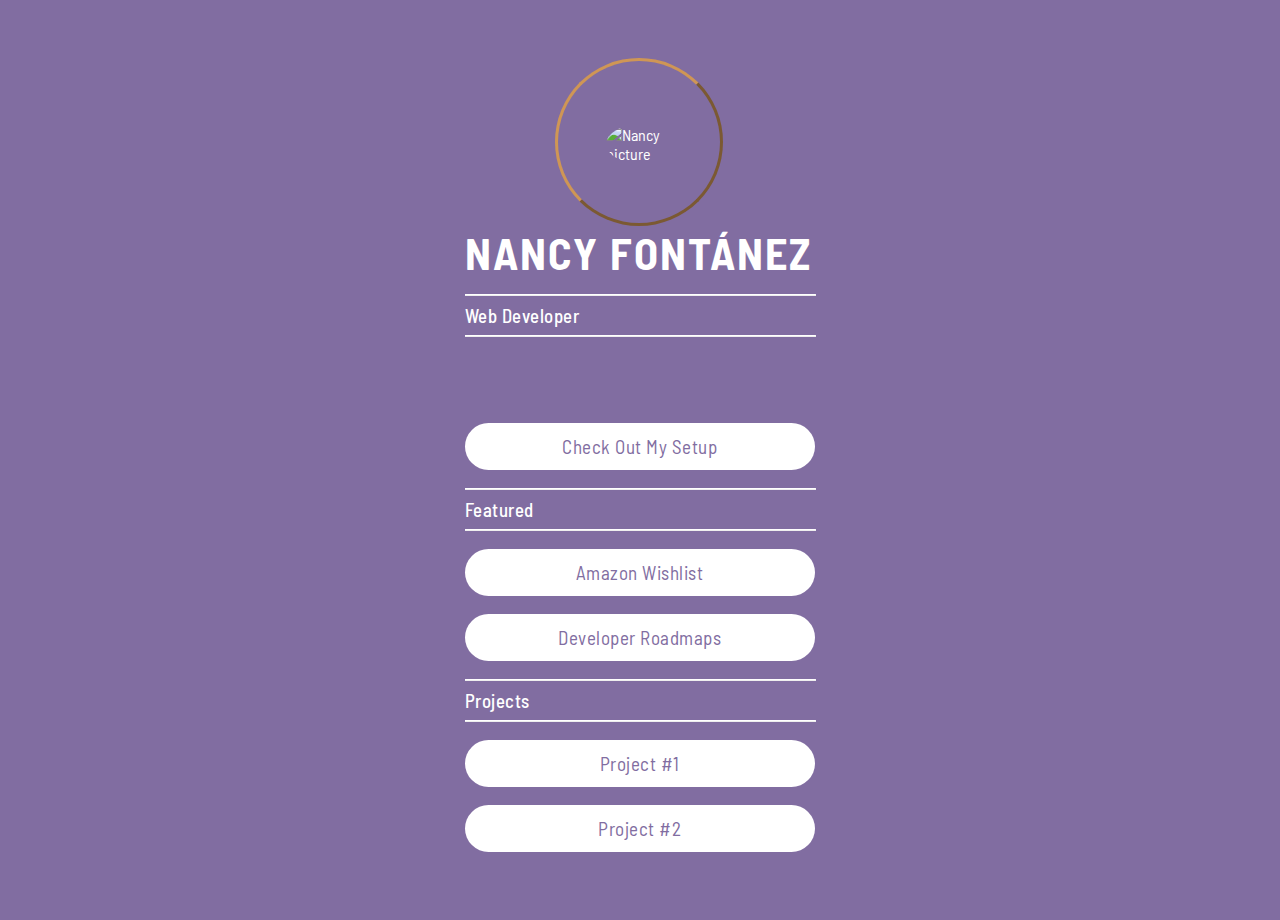
==== links.html @ f896f791 "Grammar Improvements" ====
<!DOCTYPE html>
<html lang="en">
<head>
    <!-- Google tag (gtag.js) -->
    <script async src="https://www.googletagmanager.com/gtag/js?id=G-HC5GZBPCSY"></script>
    <script>
        window.dataLayer = window.dataLayer || [];
        function gtag(){dataLayer.push(arguments);}
        gtag('js', new Date());

        gtag('config', 'G-HC5GZBPCSY');
    </script>
    <meta charset="UTF-8">
    <meta name="viewport" content="width=device-width, initial-scale=1.0">
    <meta http-equiv="X-UA-Compatible" content="ie=edge">
    <script src="https://kit.fontawesome.com/6dba53c399.js" crossorigin="anonymous"></script>
    <link href="https://fonts.googleapis.com/css2?family=Barlow+Semi+Condensed:wght@500;900&display=swap" rel="stylesheet">
    <link rel="stylesheet" href="/css/style.css" type="text/css">
    <title>Nancy Fontanez | Web Developer</title>
</head>
<body>
    <section class="linksContainer" id="linksContainer">
        <section class="linksImageContainer">
            <div class="border circle"> 
            </div>
            <div class="linksImage">
                <img class="profileImage" src="images/Nancy Fontanez.png" alt="Nancy picture"/>
            </div>
        </section>
        <section class="linksHeader">
            <span><i class="fa-solid fa-laptop-code"></i></span>
            <h1 class="header">NANCY FONTÁNEZ</h1>
            <hr>
            <h3>Web Developer</h3>
            <hr>
            <ul class="linksSocialMedia">
                <li><a href="mailto:nfontanez1622@gmail.com" target="_blank"><i class="icons fa-solid fa-envelope"></i></a></li>
                <li><a href="https://www.linkedin.com/in/nancy-font%C3%A1nez-368a0122a" target="_blank"><i class="icons fa-brands fa-linkedin"></i></a></li>
                <li><a href="https://github.com/nfontanez1622" target="_blank"><i class="icons fa-brands fa-github"></i></a></li>
                <li><a href="https://www.instagram.com/nancycodes_/" target="_blank"><i class="icons fa-brands fa-instagram"></i></a></li>
                <li><a href="https://www.tiktok.com/@nancycodes_" target="_blank"><i class="icons fa-brands fa-tiktok"></i></a></li>
                <li><a href="https://www.youtube.com/channel/UC--tBgztbmAhh5uOPeCYQnw/" target="_blank"><i class="icons fa-brands fa-youtube"></i></a></li>
                <li><a href="https://ko-fi.com/nancycodes_" target="_blank"><i class="icons fa-solid fa-mug-saucer"></i></a></li>
            </ul>
        </section>
        <section>
            <div class="whiteButtons">
                <a href="https://kit.co/nancycodes_/my-pc-setup" target="_blank">Check Out My Setup</a>
            </div>
        </section>
        <section>
            <hr>
            <h3>Featured</h3>
            <hr>
            <div class="whiteButtons">
                <a href="https://www.amazon.com/hz/wishlist/ls/VRITZ52SF2S1/" target="_blank">Amazon Wishlist</a>
            </div>
            <div class="whiteButtons">
                <a href="https://roadmap.sh/roadmaps" target="_blank">Developer Roadmaps</a>
            </div>
        </section>
        <section>
            <hr>
            <h3>Projects</h3>
            <hr>
            <div class="whiteButtons">
                <a href="https://nfontanez1622.github.io/Booki/" target="_blank">Project #1</a>
            </div>
            <div class="whiteButtons">
                <a href="https://nfontanez1622.github.io/ohmyfood/" target="_blank">Project #2</a>
            </div> 
        </section>
        <footer>
        </footer>
    </section>
</body>
---- css/style.css ----
:root {
   --primary: #816da1;
   --secondary: #ffffff;
   --tertiary: #cf9655;
}
html {
    font-family: 'Barlow Semi Condensed', sans-serif;
    color: var(--secondary);
}
body {
    background: var(--primary);
}
.linksContainer {
    display: flex;
    flex-direction: column;
    flex-wrap: wrap;
    align-content: center;
    justify-content: center;
    margin: auto;
    width: 360px;
}
.linksImageContainer {
    position: relative;
    left: 90px;
    width: 150px;
    height: 150px;
    margin: 50px 0 18px 0;
}
.linksImage { 
    position: absolute;
    border-radius: 50%;
    top: 85.5px;
    left: 84px;
    transform: translate(-50%, -50%);
}
.profileImage {
    border-radius: 50%;
    width: 150px;
}
.circle {
    display: block;
    width: 100%;
    height: 100%;
    border-radius: 50%;
    padding: 6px;
    background-clip: content-box;
    animation: spin 5s linear 1;
}
.linksImageContainer:active .circle {
    animation: spin 5s linear 1;
}
.border {
    border: 3px outset var(--tertiary);
}
@keyframes spin { 
    100% { 
      transform: rotateZ(360deg);
    }
  }
span {
    font-size: 30px;
    color: var(--tertiary);
}
h1 {
    font-size: 44px;
    letter-spacing: 2px;
    margin: 0 0 15px 0;
}
h3 {
    letter-spacing: .5px;
    margin: 5px 0 5px 0;
}
p, h3 {
    font-weight: 500;
}
p {
    font-size: 18px;
}
ul {
    list-style-type: none;
    padding-inline-start: 0;
    
}
li {
    display: inline;
}
.linksSocialMedia {
    text-align: center;
}
hr {
    width: 350px;
    margin-inline-start: 0;
    border-top: 1px solid var(--secondary);
    border-left: none;
}
.icons {
    font-size: 30px;
    color: var(--secondary);
    padding: 9px;
    margin: 0 0 -20px 0;   
}
.icons:hover, span:hover {
    transform: scale(1.05);
    color: var(--tertiary);
}
.whiteButtons {
    border-radius: 40px;
    background-color: var(--secondary);
    padding: 12px 0 12px 0;
    text-align: center;
    font-size: 19px;
    letter-spacing: .5px;
    color: var(--primary);
    width: 350px;
    margin: 18px 0 10px 0;
}
.whiteButtons:hover {
    transform: scale(1.01);
    box-shadow: 2px 2px 1px var(--tertiary);
}
a {
    text-decoration: none;
    color: var(--primary);
}
footer {
    margin: 25px;
}
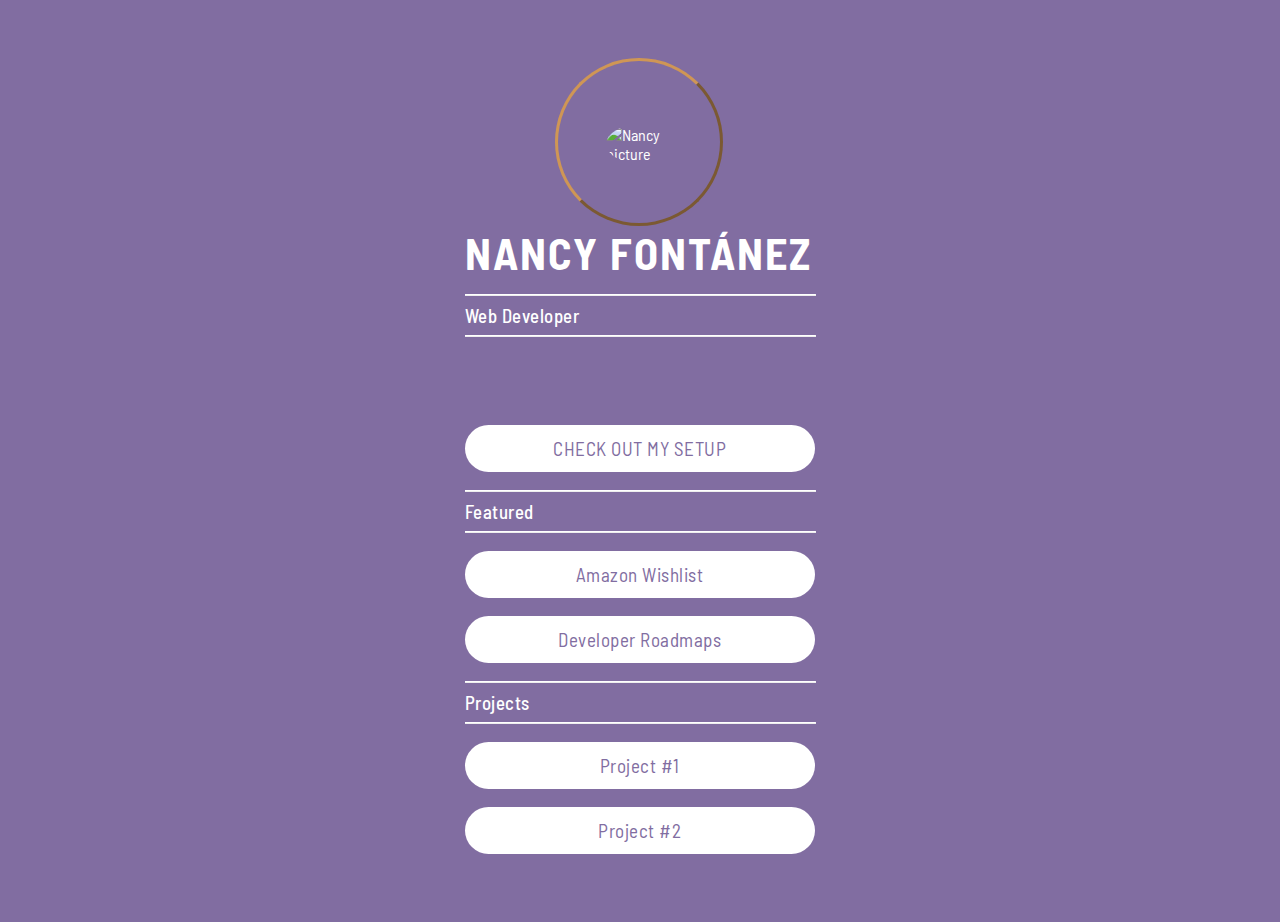
==== commit f3840507: "Grammar Improvements" ====
--- a/links.html
+++ b/links.html
@@ -38,14 +38,14 @@
                 <li><a href="https://www.linkedin.com/in/nancy-font%C3%A1nez-368a0122a" target="_blank"><i class="icons fa-brands fa-linkedin"></i></a></li>
                 <li><a href="https://github.com/nfontanez1622" target="_blank"><i class="icons fa-brands fa-github"></i></a></li>
                 <li><a href="https://www.instagram.com/nancycodes_/" target="_blank"><i class="icons fa-brands fa-instagram"></i></a></li>
-                <li><a href="https://www.tiktok.com/@nancycodes_" target="_blank"><i class="icons fa-brands fa-tiktok"></i></a></li>
-                <li><a href="https://www.youtube.com/channel/UC--tBgztbmAhh5uOPeCYQnw/" target="_blank"><i class="icons fa-brands fa-youtube"></i></a></li>
+                <li><a href="https://twitter.com/nancycodes_" target="_blank"><i class="icons fa-brands fa-twitter"></i></a></li>
+                <!-- <li><a href="https://www.youtube.com/channel/UC--tBgztbmAhh5uOPeCYQnw/" target="_blank"><i class="icons fa-brands fa-youtube"></i></a></li> -->
                 <li><a href="https://ko-fi.com/nancycodes_" target="_blank"><i class="icons fa-solid fa-mug-saucer"></i></a></li>
             </ul>
         </section>
         <section>
             <div class="whiteButtons">
-                <a href="https://kit.co/nancycodes_/my-pc-setup" target="_blank">Check Out My Setup</a>
+                <a href="https://kit.co/nancycodes_/my-pc-setup" target="_blank">CHECK OUT MY SETUP</a>
             </div>
         </section>
         <section>
--- a/css/style.css
+++ b/css/style.css
@@ -94,9 +94,9 @@
     border-left: none;
 }
 .icons {
-    font-size: 30px;
+    font-size: 32px;
     color: var(--secondary);
-    padding: 9px;
+    padding: 10px;
     margin: 0 0 -20px 0;   
 }
 .icons:hover, span:hover {
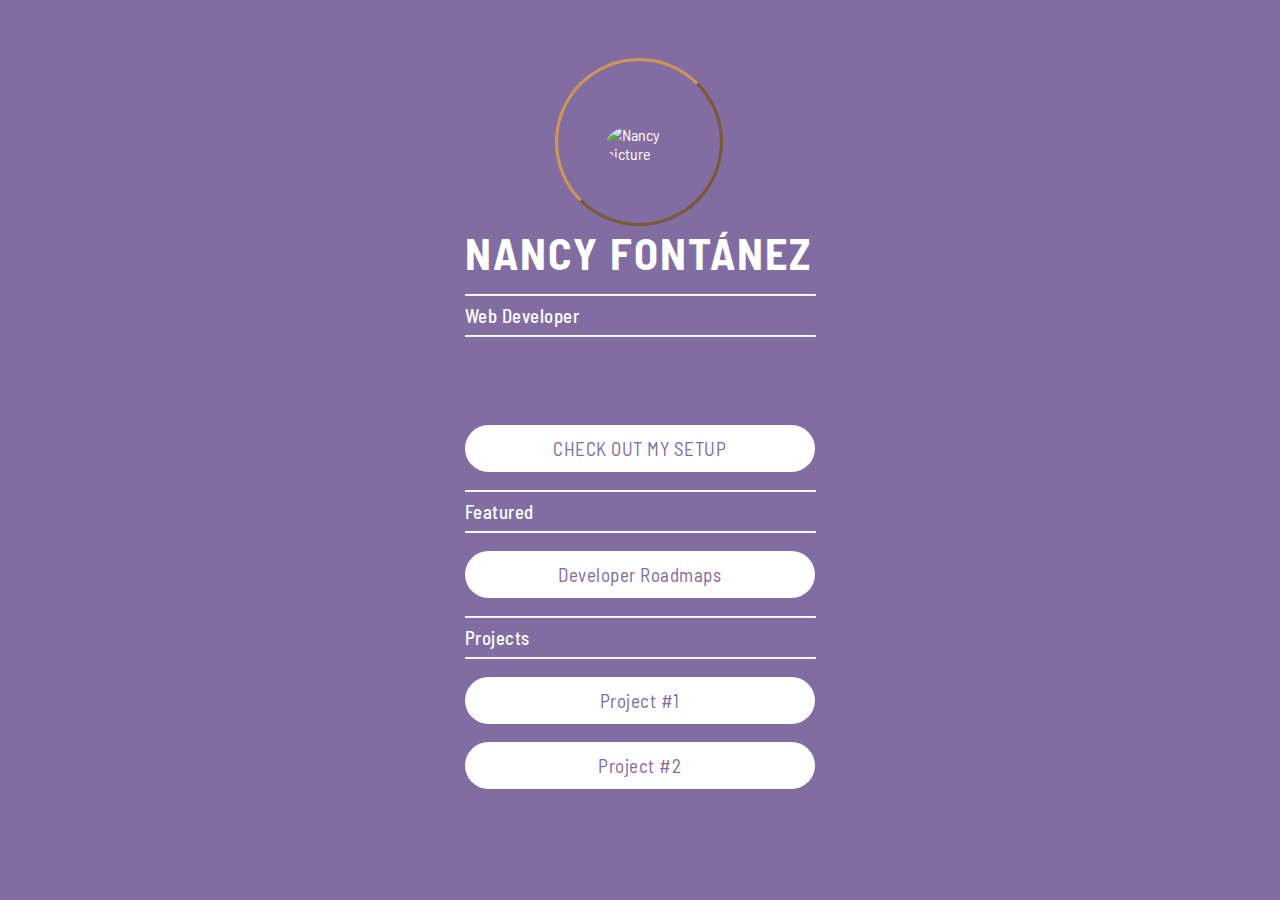
==== commit d7ca23a6: "Amazon Removed" ====
--- a/links.html
+++ b/links.html
@@ -52,9 +52,9 @@
             <hr>
             <h3>Featured</h3>
             <hr>
-            <div class="whiteButtons">
+            <!-- <div class="whiteButtons"> 
                 <a href="https://www.amazon.com/hz/wishlist/ls/VRITZ52SF2S1/" target="_blank">Amazon Wishlist</a>
-            </div>
+            </div>-->
             <div class="whiteButtons">
                 <a href="https://roadmap.sh/roadmaps" target="_blank">Developer Roadmaps</a>
             </div>
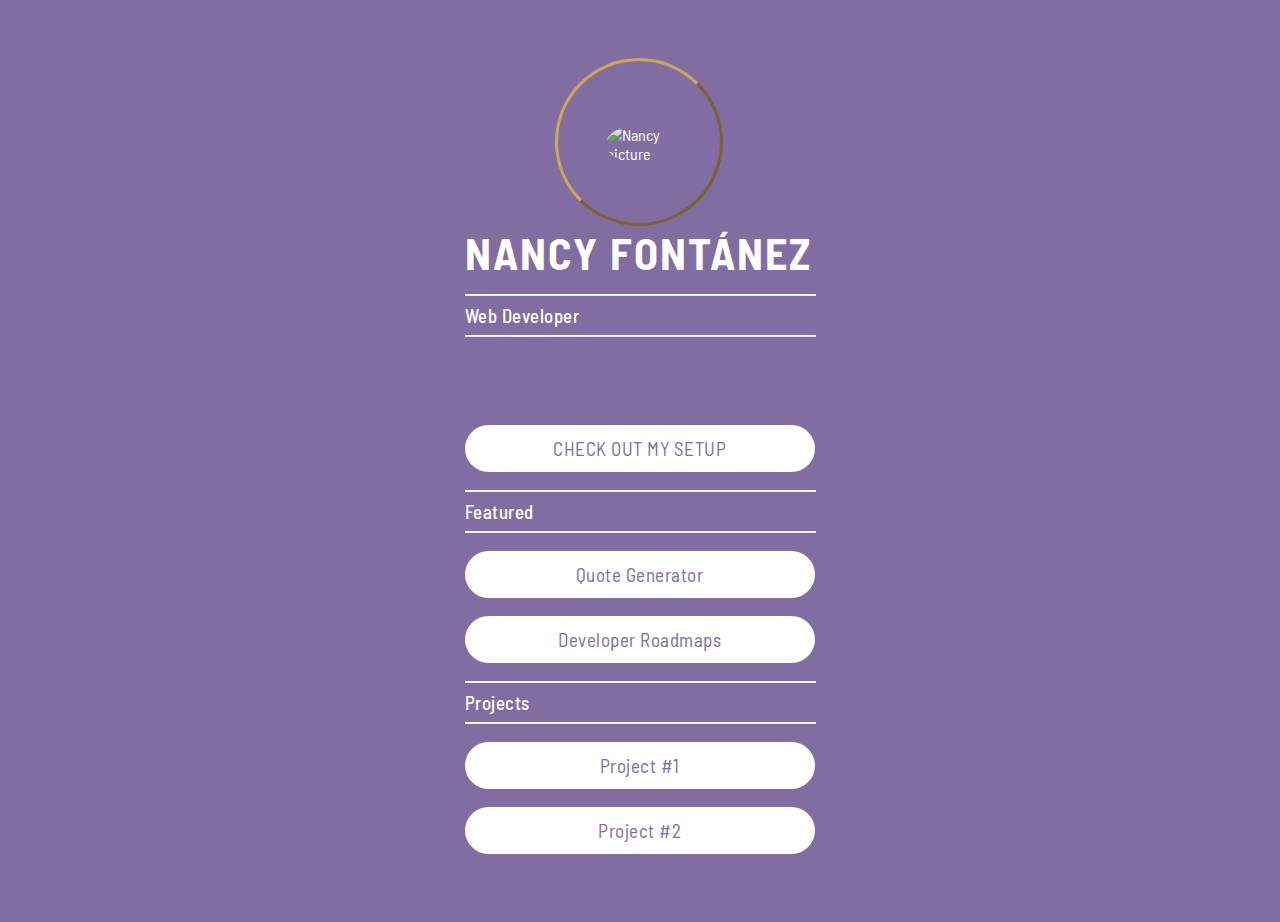
==== commit cf9666ca: "Quote Generator Added" ====
--- a/links.html
+++ b/links.html
@@ -52,9 +52,9 @@
             <hr>
             <h3>Featured</h3>
             <hr>
-            <!-- <div class="whiteButtons"> 
-                <a href="https://www.amazon.com/hz/wishlist/ls/VRITZ52SF2S1/" target="_blank">Amazon Wishlist</a>
-            </div>-->
+            <div class="whiteButtons"> 
+                <a href="https://nancyfontanez.github.io/quote-generator/" target="_blank">Quote Generator</a>
+            </div>
             <div class="whiteButtons">
                 <a href="https://roadmap.sh/roadmaps" target="_blank">Developer Roadmaps</a>
             </div>
--- a/css/style.css
+++ b/css/style.css
@@ -1,7 +1,7 @@
 :root {
    --primary: #816da1;
    --secondary: #ffffff;
-   --tertiary: #cf9655;
+   --tertiary: #cfa655;
 }
 html {
     font-family: 'Barlow Semi Condensed', sans-serif;
